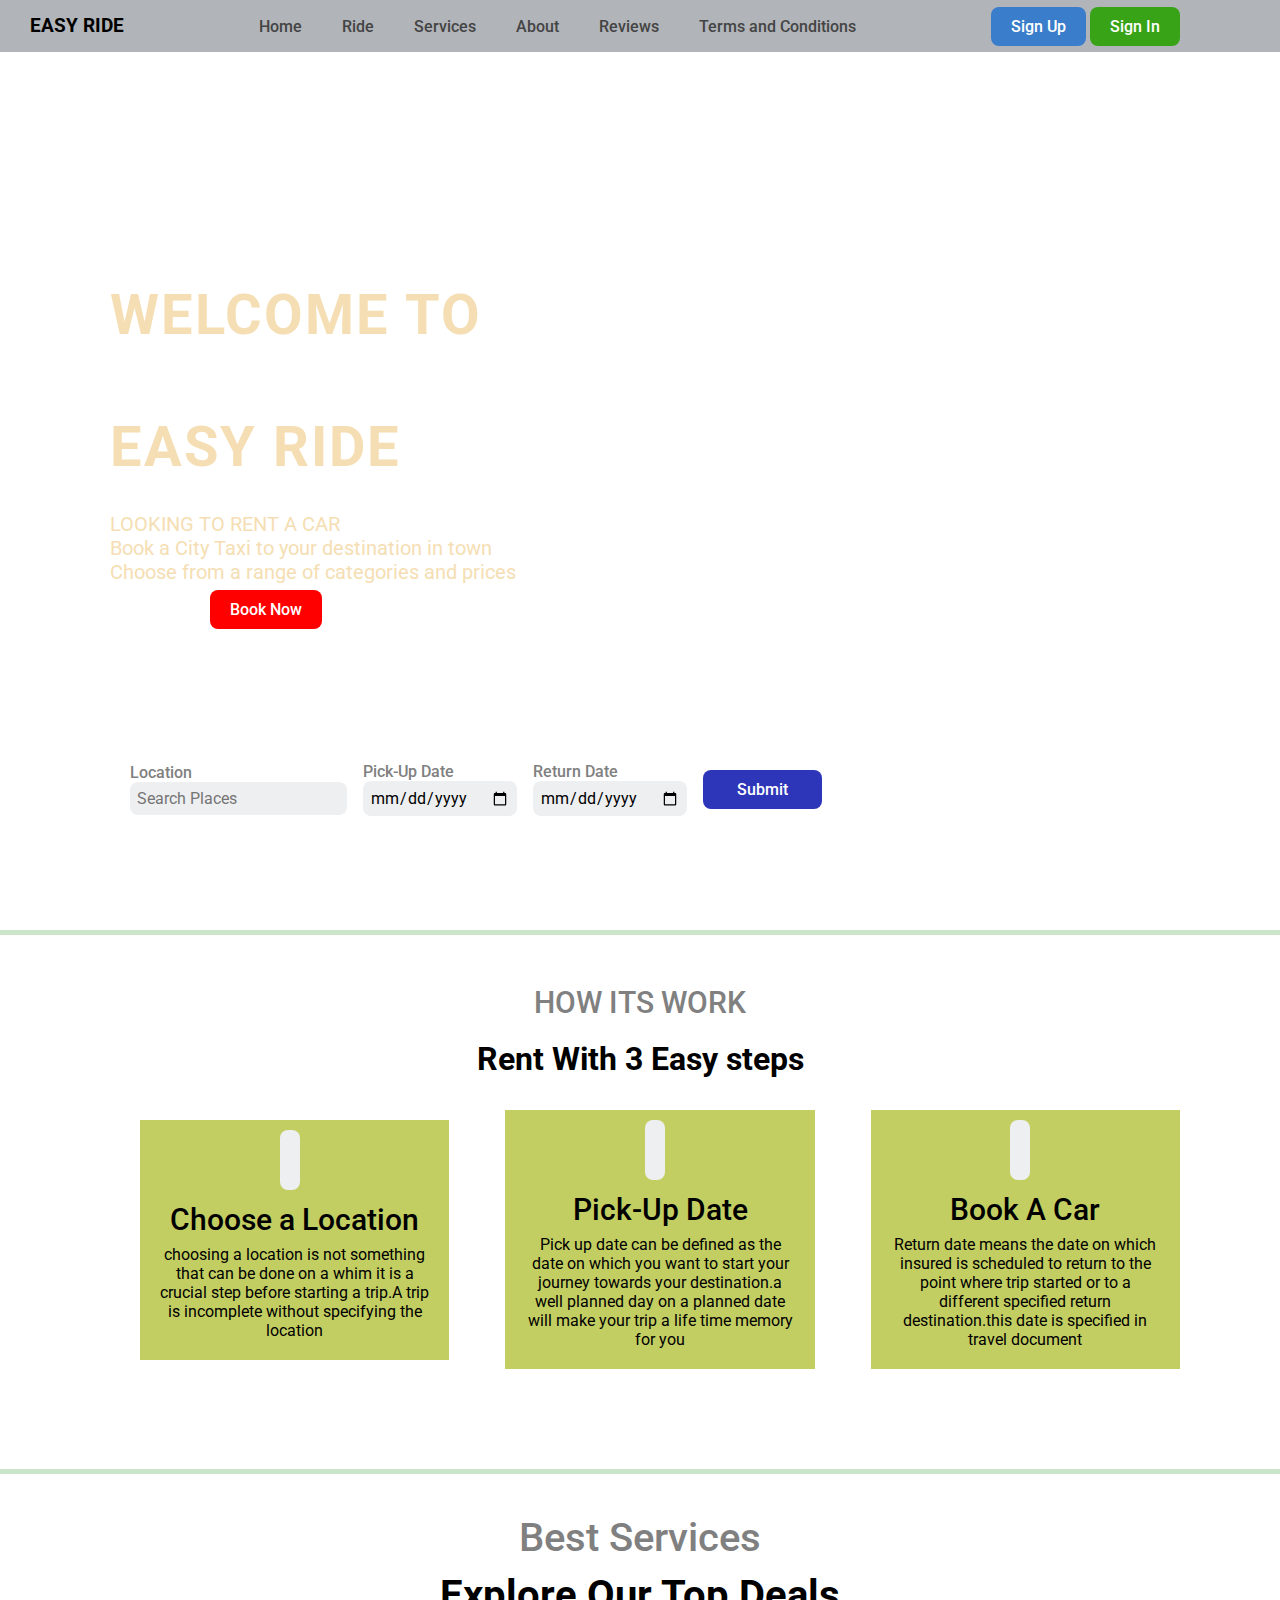
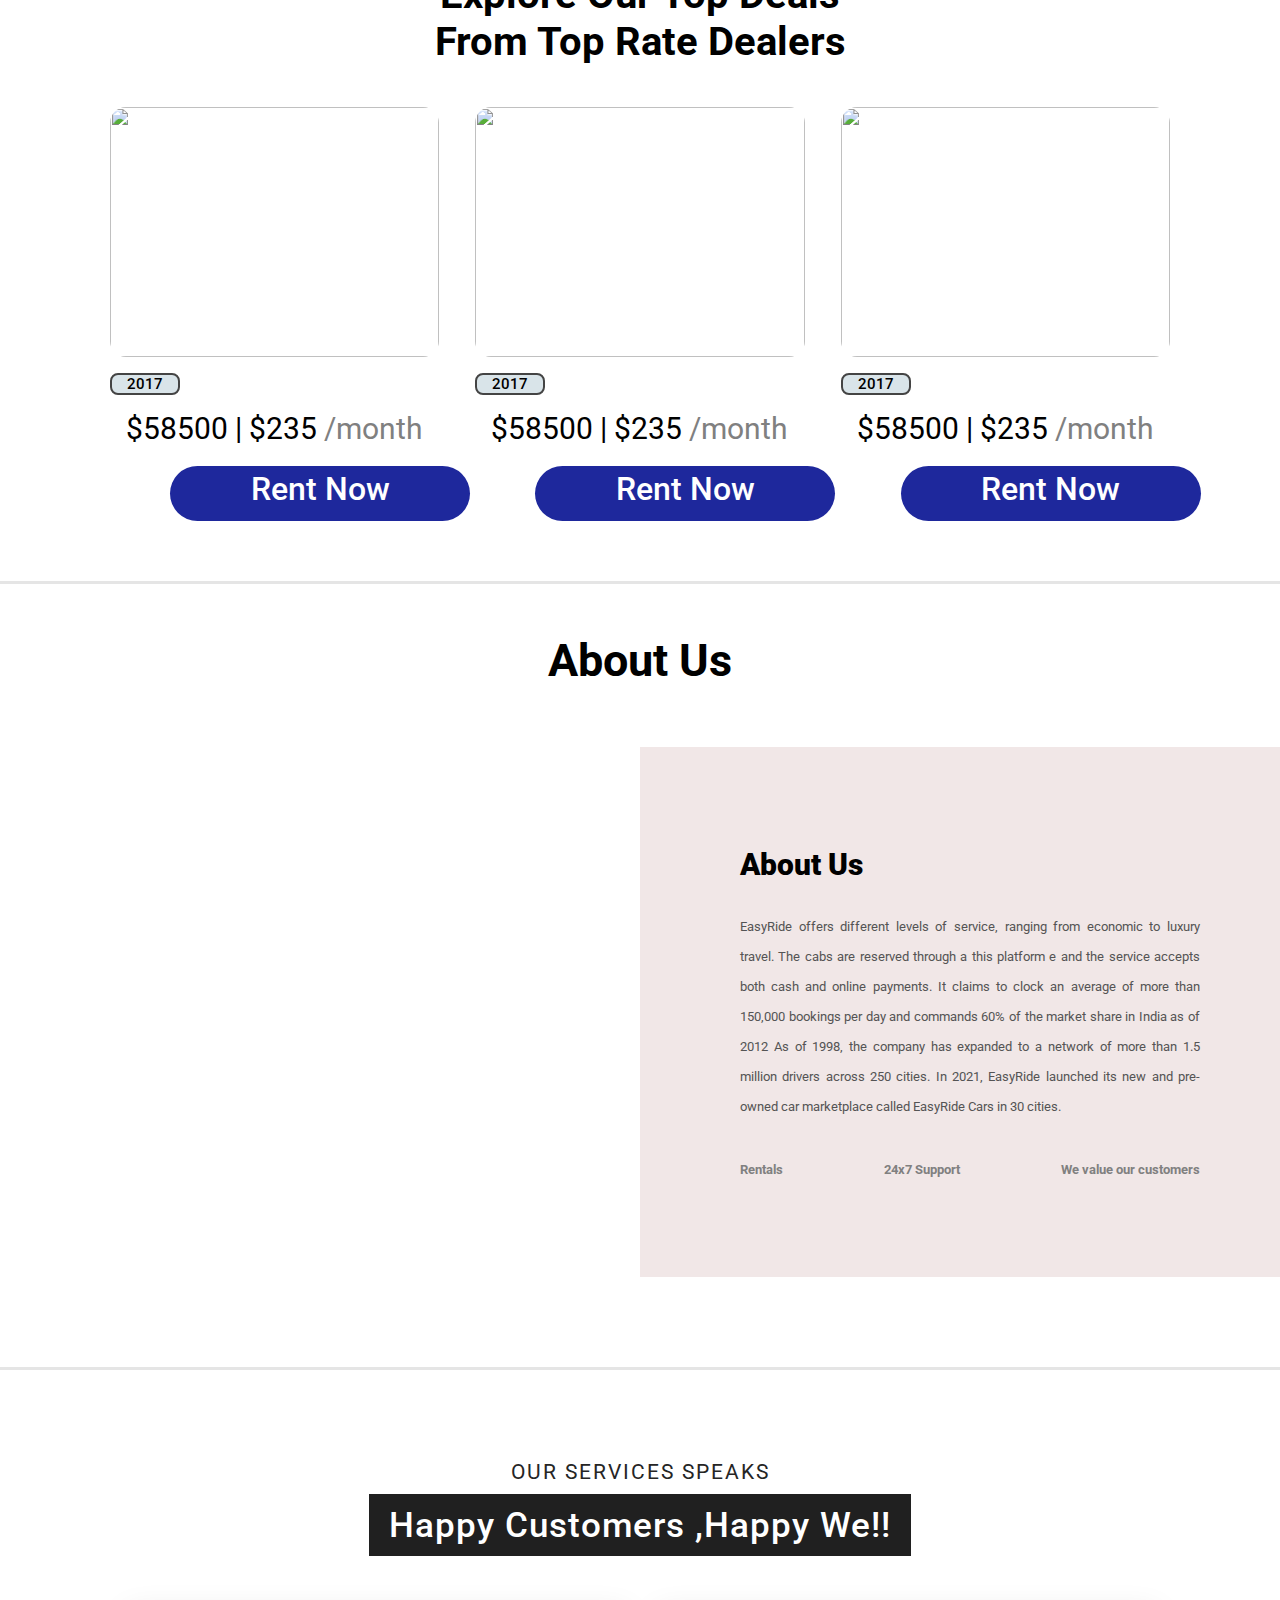
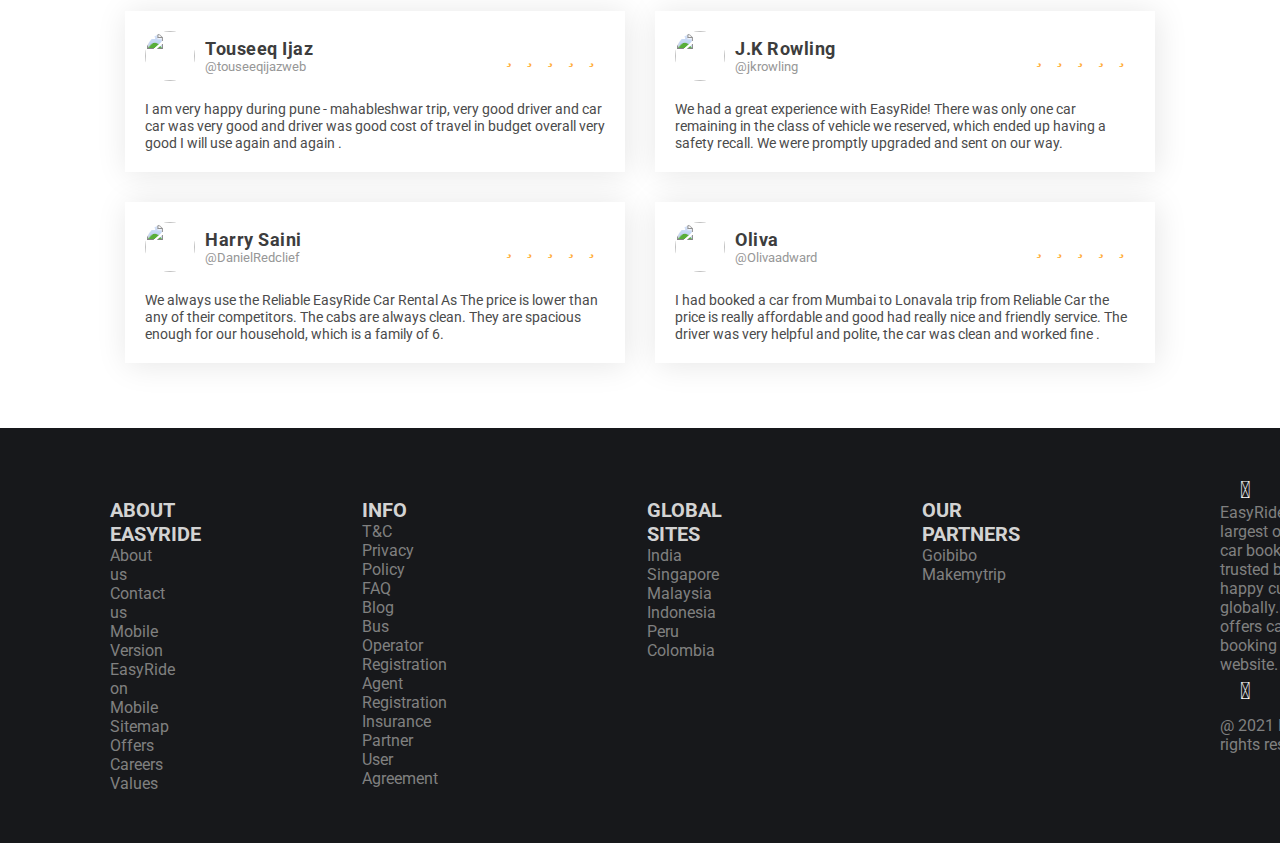
==== index.html @ eedd1da6 "add index page for website" ====
<!DOCTYPE html>
<html lang="en">

<head>
  <meta charset="UTF-8">
  <meta http-equiv="X-UA-Compatible" content="IE=edge">
  <meta name="viewport" content="width=device-width, initial-scale=1.0">
  <title>EasyRide</title>
  <script src="https://kit.fontawesome.com/8e517d223f.js" crossorigin="anonymous"></script>
  <link rel="stylesheet" href="./css/ride.css">
  <link rel="stylesheet" href="./css/servicde.css">
  <link rel="stylesheet" href="./css/review.css">

  <link rel="stylesheet" href="./css/about.css">
  <link rel="stylesheet" href="./css/mansifooter.css">

  <link rel="preconnect" href="https://fonts.gstatic.com" />
  <script src="https://kit.fontawesome.com/8e517d223f.js" crossorigin="anonymous"></script>
  <link
    href="https://fonts.googleapis.com/css2?family=Poppins:ital,wght@0,100;0,200;0,300;0,400;0,500;0,600;0,700;0,800;0,900;1,100;1,200;1,300;1,400;1,500;1,600;1,700;1,800;1,900&display=swap"
    rel="stylesheet" />

  <link rel="stylesheet" href="https://cdnjs.cloudflare.com/ajax/libs/font-awesome/4.7.0/css/font-awesome.css" />
  <link rel="stylesheet" href="https://cdn.jsdelivr.net/npm/boxicons@latest/css/boxicons.min.css">
  <style>
    @import url('https://fonts.googleapis.com/css2?family=Roboto:ital,wght@0,300;1,400&display=swap');


    * {
      margin: 0;
      padding: 0;
      box-sizing: border-box;
      font-family: 'Roboto', sans-serif;
      scroll-padding-top: 2rem;
      scroll-behavior: none;
      list-style: none;
      text-decoration: none;
    }

    .form-container form {
      display: flex;
      flex-wrap: wrap;
      align-items: center;
      gap: 1rem;
      position: absolute;
      bottom: 4rem;
      left: 100px;
      background: #fff;
      padding: 20px;
      border-radius: 0.5rem;

    }

    .input-box {
      flex: 1 1 7rem;
      display: flex;
      flex-direction: column;
    }

    .input-box span {
      font-weight: 500;
    }

    .input-box input {
      padding: 7px;
      outline: none;
      border: none;
      background: #eeeff1;
      border-radius: 0.5rem;
      font-size: 1rem;
    }

    .form-container form .btn {
      flex: 1 1 7rem;
      padding: 10px 34px;
      border: none;
      border-radius: 0.5rem;
      background: #2d36b8;
      color: #fff;
      font-size: 1rem;
      font-weight: 500;

    }

    .form-container form .btn:hover {
      background: orange;
    }

    :root {
      --main-cololr: #fe5b3d;
      --second-color: #ffac38;
      --text-color: #444;
      --gradient: linear-gradient(#fe5b3d, #ffac38);
    }

    .ride-container {
      display: grid;
      align-items: center;
      grid-template-columns: repeat(auto-fit, minmax(250px, auto));
      gap: 1 rem;
      margin-top: 2 rem;
    }

    html::-webkit-scrollbar {
      width: 0.5rem;
    }

    html::-webkit-scrollbar-track {
      background: transparent;
    }

    html::-webkit-scrollbar-thumb {
      background: var(--main-color);
      border-radius: 5rem;
    }

    section {
      padding: 50px 100px;
    }

    header {
      position: fixed;
      width: 100%;
      top: 0;
      right: 0;
      z-index: 1000;
      display: flex;
      align-items: center;
      justify-content: space-between;
      background: #b1b4b9;
      padding: 15px 100px;

    }

    .ride-container .box {
      text-align: center;
      padding: 20px;
      background-color: rgb(195, 206, 98);
    }

    .ride-container .box .fas {
      font-size: 34px;
      padding: 10px;
      background: #eeeff1;
      border-radius: 0.5rem;
      color: orange;
    }

    .ride-container .box .far {
      font-size: 34px;
      padding: 10px;
      background: #eeeff1;
      border-radius: 0.5rem;
      color: orange;
    }

    .ride-container .box h2 {
      font-size: 30px;
      font-weight: 500;
      margin: 1.4rem 0 0.5rem;
    }

    .ride-container .box .fas:hover,
    .ride-container .fas {
      background: orangered;
      color: #fff;
    }

    .ride-container .box .far:hover,
    .ride-container .far {
      background: orangered;
      color: #fff;
    }

    .heading {
      text-align: center;
    }

    .heading span {
      font-weight: 500;
      text-transform: uppercase;
    }

    .heading h1 {
      font-size: 2rem;

    }

    .home {
      width: 100%;
      min-height: 100vh;
      position: relative;
      background: url(./images/car10.jpg);
      background-repeat: no-repeat;
      background-position: center right;
      background-size: cover;
      display: grid;
      align-items: center;
      grid-template-columns: repeat(2, 1fr);
    }

    .text h1 {
      font-size: 3.5rem;
      letter-spacing: 2px;
    }

    .text span {
      color: var(--main-color);
    }

    .text p {
      margin: 00.5rem 0 1rem;
    }

    .app-stores {
      display: flex;
    }

    .app-stores img {
      width: 100px;
      margin-right: 1rem;
      cursor: pointer;
    }

    .logo img {
      height: 8vh;
      width: 40px;
    }

    .navbar {
      display: flex;
    }

    .navbar li {
      position: relative;
    }

    .navbar a {
      font-size: 1rem;
      padding: 10px 20px;
      color: var(--text-color);
      font-weight: 500;
    }

    .navbar a::after {
      content: '';
      width: 0;
      height: 3px;
      background: var(--gradient);
      position: absolute;
      bottom: -4px;
      left: 0;
      transition: 0.5s;
    }

    .header-btn .sign-up {
      background: #3a7dca;
      color: #FFF;
      border-radius: 0.5rem;
    }

    .header-btn .sign-up:hover {
      background: orange;
    }

    .navbar a:hover::after {
      width: 100%;
    }

    #menu-icon {
      font-size: 24px;
      cursor: pointer;
      z-index: 10001;
      display: none;
    }

    .header-btn a {
      padding: 10px 20px;
      color: var(--text-color);
      font-weight: 500;
    }

    .header-btn .sign-in {
      background: #39a318;
      color: #FFF;
      border-radius: 0.5rem;
    }

    .header-btn .sign-in:hover {
      background: orange;
    }
  </style>
</head>

<body>
  <!-- navbar made by Mansi Katiyar -->
  <header>
    <h3 style="margin-left: -70px;">EASY RIDE</h3>
    <div class="bx bx-menu" id="menu-icon"></div>
    <ul class="navbar">
      <li><a href="#home">Home</a></li>
      <li><a href="#ride">Ride</a></li>
      <li><a href="#services">Services</a></li>
      <li><a href="#about">About</a></li>
      <li><a href="#testimonials">Reviews</a></li>
      <li><a href="./pages/terms&Condition.html">Terms and Conditions</a></li>
    </ul>
    <div class="header-btn">
      <a href="./pages/login&signup.html" class="sign-up">Sign Up</a>
      <a href="./pages/login&signup.html" class="sign-in">Sign In</a>
    </div>
  </header>
  <section class="home" id="home"
    style="background-image: url(https://images.unsplash.com/photo-1492144534655-ae79c964c9d7?ixlib=rb-1.2.1&ixid=MnwxMjA3fDB8MHxzZWFyY2h8MTR8fGNhcnxlbnwwfHwwfHw%3D&auto=format&fit=crop&w=500&q=60); width: 1520px;margin-left: 10px;">
    <div class="text" style="color: wheat;">
      <h1><span>WELCOME TO <br><br> EASY RIDE</span></h1>
      <p style="font-size: 20px;"><br>LOOKING TO RENT A CAR <br>Book a City Taxi to your destination in town
        <br>Choose from a range of categories and prices
      </p>
      <div class="header-btn">
        <a href="./pages/login&signup.html" class="sign-up" style="background-color: red;margin-left: 100px;">Book Now</a>
      </div>
    </div>
    <div class="form-container">
      <form action="">
        <div class="input-box">
          <span>Location</span>
          <input type="search" name="" id="" placeholder="Search Places">
        </div>
        <div class="input-box">
          <span>Pick-Up Date</span>
          <input type="date" name="" id="">
        </div>
        <div class="input-box">
          <span>Return Date</span>
          <input type="date" name="" id="">
        </div>
        <input type="submit" name="" id="" class="btn">
      </form>
    </div>
  </section>
  <hr width="100%" size="7%" color="green" style="margin-top: 30px;" />
  <section class="ride" id="ride">
    <div class="heading">
      <span style="font-size: 30px;">How Its Work</span>
      <h1 style="margin-top: 20px;">Rent With 3 Easy steps</h1>
    </div>
    <div class="ride-container">
      <div class="box">
        <i class="fas fa-map-marker-alt"></i>
        <h2>Choose a Location</h2>
        <p> choosing a location is not something that can be done on a whim it is a crucial step before starting a
          trip.A trip is incomplete without specifying the<br> location</p>
      </div>
      <div class="box">
        <i class="fas fa-calendar-alt"></i>
        <h2>Pick-Up Date</h2>
        <p>Pick up date can be defined as the date on which you want to start your journey towards your destination.a
          well planned day on a planned date will make your trip a life time memory for you</p>
      </div>
      <div class="box">
        <i class="far fa-calendar-check"></i>
        <h2>Book A Car</h2>
        <p>Return date means the date on which insured is scheduled to return to the point where trip started or to a
          different specified return destination.this date is specified in travel document</p>
      </div>
    </div>
  </section>

  <hr width="100%" size="7%" color="green" />

  <!-- best services made my Goldi Maurya -->
  <section style="margin-top: -10px;">
    <div class="service" id="services" style=" text-align: center;font-size: 2rem;font-weight: 500;
    text-decoration: uppercase;font-size: 2rem;">
      <div>
        <span style="font-size: 40px;">
          Best Services
        </span>
        <h1 style="font-size: 40px; margin-top: 10px;">Explore Our Top Deals<br> From Top Rate Dealers</h1>
      </div>
      <div class="services-container">
        <div class="box">
          <div class="box-img">
            <img
              src="https://images.unsplash.com/photo-1541899481282-d53bffe3c35d?ixlib=rb-1.2.1&ixid=MnwxMjA3fDB8MHxzZWFyY2h8MjB8fGNhcnxlbnwwfHwwfHw%3D&auto=format&fit=crop&w=500&q=60"
              alt="">

          </div>
          <p>2017</p>
          <h3 style=" margin-bottom: 20px;">$58500 | $235 <span>/month</span></h3>
          <a href="./pages/pageUnderProgress.html" class="btn">Rent Now</a>
        </div>
        <div class="box">
          <div class="box-img">
            <img
              src="https://images.unsplash.com/photo-1511919884226-fd3cad34687c?ixlib=rb-1.2.1&ixid=MnwxMjA3fDB8MHxzZWFyY2h8OHx8Y2FyfGVufDB8fDB8fA%3D%3D&auto=format&fit=crop&w=500&q=60"
              alt="">

          </div>
          <p>2017</p>
          <h3 style=" margin-bottom: 20px;">$58500 | $235 <span>/month</span></h3>
          <a href="./pages/pageUnderProgress.html" class="btn">Rent Now</a>
        </div>
        <div class="box">
          <div class="box-img">
            <img
              src="https://images.unsplash.com/photo-1550355291-bbee04a92027?ixlib=rb-1.2.1&ixid=MnwxMjA3fDB8MHxzZWFyY2h8MTF8fGNhcnxlbnwwfHwwfHw%3D&auto=format&fit=crop&w=500&q=60"
              alt="">

          </div>
          <p>2017</p>
          <h3 style=" margin-bottom: 20px;">$58500 | $235 <span>/month</span></h3>
          <a href="./pages/pageUnderProgress.html" class="btn">Rent Now</a>
        </div>
      </div>
    </div>
  </section>

  <!-- about us made by Goldi Maurya -->
  <hr width="100%" size="5%" color="grey" />
  <section class="abtcnt" id="about">
    <h1 style="text-align: center;font-size: 45px;margin-bottom: 30px;">About Us</h1>
    <div class="abtsec">
      <div class="inner-container">
        <h1>About Us</h1>
        <p class="textabt">
          EasyRide offers different levels of service, ranging from economic to luxury travel. The cabs are reserved
          through a this platform e and the service accepts both cash and online payments. It
          claims to clock an average of more than 150,000 bookings per day and commands 60% of the market share in India
          as of 2012 As of 1998, the company has expanded to a network of more than 1.5 million drivers across 250
          cities.
          In 2021, EasyRide launched its new and pre-owned car marketplace called EasyRide Cars in 30 cities. 
          
        </p>
        <div class="skillsabt">
          <span>Rentals</span>
          <span>24x7 Support</span>
          <span>We value our customers</span>
        </div>
      </div>
    </div>
  </section>

  <hr width="100%" size="5%" color="grey" />
  <!-- testimonials made by Kumar Sanskar -->
  <section id="testimonials">
    <div class="testimonial-heading">
      <span>Our Services Speaks</span>
      <h1>Happy Customers ,Happy We!!</h1>
    </div>
    <div class="testimonial-box-container">
      <div class="testimonial-box">
        <div class="box-top">
          <div class="profile">
            <div class="profile-img">
              <img
                src="https://images.unsplash.com/photo-1539571696357-5a69c17a67c6?ixlib=rb-1.2.1&ixid=MnwxMjA3fDB8MHxzZWFyY2h8OHx8cGVvcGxlfGVufDB8fDB8fA%3D%3D&auto=format&fit=crop&w=500&q=60" />
            </div>
            <div class="name-user">
              <strong>Touseeq Ijaz</strong>
              <span>@touseeqijazweb</span>
            </div>
          </div>
          <div class="reviews">
            <i class="fas fa-star" style="color: #ffac38;"></i>
            <i class="fas fa-star" style="color: #ffac38;"></i>
            <i class="fas fa-star" style="color: #ffac38;"></i>
            <i class="fas fa-star" style="color: #ffac38;"></i>
            <i class="far fa-star" style="color: #ffac38;"></i>
          </div>
        </div>
        <div class="client-comment">
          <p>
            I am very happy during pune - mahableshwar trip, very good driver and car
            car was very good and driver was good cost of travel in budget overall very good I will use again and again
            .
          </p>
        </div>
      </div>
      <div class="testimonial-box">
        <div class="box-top">
          <div class="profile">
            <div class="profile-img">
              <img
                src="https://media.istockphoto.com/photos/learn-to-love-yourself-first-picture-id1291208214?b=1&k=20&m=1291208214&s=170667a&w=0&h=sAq9SonSuefj3d4WKy4KzJvUiLERXge9VgZO-oqKUOo=" />
            </div>
            <div class="name-user">
              <strong>J.K Rowling</strong>
              <span>@jkrowling</span>
            </div>
          </div>
          <div class="reviews">
            <i class="fas fa-star" style="color: #ffac38;"></i>
            <i class="fas fa-star" style="color: #ffac38;"></i>
            <i class="fas fa-star" style="color: #ffac38;"></i>
            <i class="fas fa-star" style="color: #ffac38;"></i>
            <i class="fas fa-star" style="color: #ffac38;"></i>
          </div>
        </div>
        <div class="client-comment">
          <p>
            We had a great experience with EasyRide! There was only one car remaining in the class of vehicle we
            reserved, which ended up having a safety recall. We were promptly upgraded and sent on our way.
          </p>
        </div>
      </div>
      <div class="testimonial-box">
        <div class="box-top">
          <div class="profile">
            <div class="profile-img">
              <img
                src="https://images.unsplash.com/photo-1507003211169-0a1dd7228f2d?ixlib=rb-1.2.1&ixid=MnwxMjA3fDB8MHxzZWFyY2h8MTB8fHBlb3BsZXxlbnwwfHwwfHw%3D&auto=format&fit=crop&w=500&q=60" />
            </div>
            <div class="name-user">
              <strong>Harry Saini</strong>
              <span>@DanielRedclief</span>
            </div>
          </div>
          <div class="reviews">
            <i class="fas fa-star" style="color: #ffac38;"></i>
            <i class="fas fa-star" style="color: #ffac38;"></i>
            <i class="fas fa-star" style="color: #ffac38;"></i>
            <i class="fas fa-star" style="color: #ffac38;"></i>
            <i class="far fa-star" style="color: #ffac38;"></i>
          </div>
        </div>
        <div class="client-comment">
          <p>
            We always use the Reliable EasyRide Car Rental As The price is lower than any of their competitors. The cabs
            are always clean. They are spacious enough for our household, which is a family of 6.
          </p>
        </div>
      </div>
      <div class="testimonial-box">
        <div class="box-top">
          <div class="profile">
            <div class="profile-img">
              <img
                src="https://images.unsplash.com/photo-1488426862026-3ee34a7d66df?ixlib=rb-1.2.1&ixid=MnwxMjA3fDB8MHxzZWFyY2h8MTl8fHBlb3BsZXxlbnwwfHwwfHw%3D&auto=format&fit=crop&w=500&q=60" />
            </div>
            <div class="name-user">
              <strong>Oliva</strong>
              <span>@Olivaadward</span>
            </div>
          </div>
          <div class="reviews">
            <i class="fas fa-star" style="color: #ffac38;"></i>
            <i class="fas fa-star"style="color: #ffac38;"></i>
            <i class="fas fa-star"style="color: #ffac38;"></i>
            <i class="fas fa-star"style="color: #ffac38;"></i>
            <i class="far fa-star"style="color: #ffac38;"></i>
          </div>
        </div>
        <div class="client-comment">
          <p>
            I had booked a car from Mumbai to Lonavala trip from Reliable Car the price is really affordable and good
            had really nice and friendly service. The driver was very helpful and polite, the car was clean and worked
            fine .
          </p>
        </div>
      </div>
    </div>
  </section>

  <!-- footer made by Mansi Katiyar -->

  <footer>
    <section class="sec-1">
      <section class="about">
        <h2>About EasyRide</h2>
        <ul>
          <li><a href="#about">About us</a></li>
          <li><a href="./pages/pageUnderProgress.html">Contact us</a></li>
          <li><a href="./pages/pageUnderProgress.html">Mobile Version</a></li>
          <li><a href="./pages/pageUnderProgress.html">EasyRide on Mobile</a></li>
          <li><a href="./pages/pageUnderProgress.html">Sitemap</a></li>
          <li><a href="./pages/pageUnderProgress.html">Offers</a></li>
          <li><a href="./pages/pageUnderProgress.html">Careers</a></li>
          <li><a href="./pages/pageUnderProgress.html">Values</a></li>
        </ul>
      </section>
      <section class="link1">
        <h2>Info</h2>
        <ul>
          <li><a href="./pages/terms&Condition.html">T&C</a></li>
          <li><a href="./pages/terms&Condition.html">Privacy Policy</a></li>
          <li><a href="./pages/terms&Condition.html">FAQ</a></li>
          <li><a href="./pages/pageUnderProgress.html">Blog</a></li>
          <li><a href="./pages/pageUnderProgress.html">Bus Operator Registration</a></li>
          <li><a href="./pages/pageUnderProgress.html">Agent Registration</a></li>
          <li><a href="./pages/pageUnderProgress.html">Insurance Partner</a></li>
          <li><a href="./pages/pageUnderProgress.html">User Agreement</a></li>

        </ul>
      </section>
      <section class="link2">
        <h2>Global Sites</h2>
        <ul>
          <li><a href="./pages/pageUnderProgress.html">India</a></li>
          <li><a href="./pages/pageUnderProgress.html">Singapore</a></li>
          <li><a href="./pages/pageUnderProgress.html">Malaysia</a></li>
          <li><a href="./pages/pageUnderProgress.html">Indonesia</a></li>
          <li><a href="./pages/pageUnderProgress.html">Peru</a></li>
          <li><a href="./pages/pageUnderProgress.html">Colombia</a></li>
        </ul>
      </section>
      <section class="link3">
        <h2>Our Partners</h2>
        <ul>
          <li><a href="./pages/pageUnderProgress.html">Goibibo</a></li>
          <li><a href="./pages/pageUnderProgress.html">Makemytrip</a></li>
        </ul>
      </section>
      <section class="link4">
        <ul>
          <li><i class="fas fa-car"></i></li>
        </ul>
        <p>
          <span>
            EasyRide is the world largest online<br>
            car booking service trusted by over 20000<br>
            happy customer globally.EasyRide offers car<br>
            booking through its website.
            <br>
            <ul style="display: inline-flex; margin-top: 5px; font-size: 20px;">
              <li><a href="https://facebook.com"><i class="fab fa-facebook"></i></a></li>
              <li><a href="https://twitter.com"><i class="fab fa-twitter"></i></a></li>
              <li><a href="https://google.com"><i class="fab fa-google"></i></a></li>
            </ul>
          </span>
        <p style="margin-top: 12px; margin-right: 2px; color: gray;">
          @ 2021 EasyRide All rights reserved
        </p>
        </p>
      </section>
    </section>
  </footer>

</body>

</html>
---- css/ride.css ----
.heading{
    text-align: center;
}
.heading span{
    font-weight: 500;
    text-decoration: uppercase;
}
.heading h1{
    font-size: 2rem;
}
.ride-container{
   
    display: grid;
    align-items: center;
    grid-template-columns: repeat(auto-fit,minmax(250px,auto));
    gap:1rem;
    margin-top: 2rem;
}
.ride-container .box{
    text-align: center;
    background-color: rgb(156, 166, 187);
    padding: 60px;
    margin-left: 40px;
    margin-left: 40px;
    margin-bottom: 50px;
}
.ride-container .box .bx{
    font-size: 34px;
    padding: 10px;
    background-color: rgb(238, 164, 68);
    border-radius: 0.5rem;
    color: var(--main-color);
}
.ride-container .box .bx{
    font-size: 34px;
    padding: 10px;
    background: white;
    border-radius: 0.5rem;
    color: var(--main-color);
}
.ride-container .box h2{
    font-size: 1.3rem;
    font-weight: 500;
    margin: 1.4rem 0 0.5rem;
}
.ride-container .box .bx:hover, .ride-container .bx .bxs-calendar{
    background:var(--gradient) ;
    color: rgb(146, 7, 7);
}
---- css/servicde.css ----
.services-container{
    display: grid;
    grid-template-columns: repeat(auto-fit,minmax(300px,auto));
    gap:1rem;
    margin-top: 2rem;;
}
.services-container .box{
    padding: 10px;
    border-radius: 1rem;
    box-shadow:1px px 41px rgba(0, 0,0, 0.1) ;
}
.services-container .box .box-img{
    width: 100%;
    height: 250px;
}
.services-container .box .box-img img{
    width: 100%;
    height: 100%;
    border-radius: 1rem;
    object-fit: cover;
    object-position: center;
}
.services-container .box p{
    padding: 0 10px;
    font-size: 15px;
    border: 2px solid var(--text-color);
    width: 70px;
    background-color: rgb(217, 228, 233);
    border-radius: 0.5rem;
    
    margin:1rem 0 1rem;
}
.services-container .box h3{
    font-weight: 400;
    font-size: 30px;

}
.services-container .box h2{
  
        font-weight: 600;
        color: var(--main-color);
        margin: 0.2rem 0 0.5rem;
    
}
.services-container .box h2 span{

    font-weight: 100;
   
    color: var(--text-color);
}
.services-container .box .btn{
    display: flex;
    justify-content: center;
    background: #1e289c;
    color: #fff;
    padding: 4px;
    width: 300px;
    height:55px;
    margin-left: 60px;
    text-align: center;
    border-radius: 30px;
}
.services-container .box .btn:hover{
    background: red;
}
.heading{
    text-align: center;
}
.heading span{
    font-weight: 400;
    text-decoration: uppercase;
}
---- css/review.css ----
*{
    margin: 0px;
    padding: 0px;
    font-family: poppins;
    box-sizing: border-box;
}
a{
    text-decoration: none;
}
#testimonials{
    display: flex;
    justify-content: center;
    align-items: center;
    flex-direction: column;
    width:100%;
}
.testimonial-heading{
    letter-spacing: 1px;
    margin: 30px 0px;
    padding: 10px 20px;
    display: flex;
    flex-direction: column;
    justify-content: center;
    align-items: center;
}
.testimonial-heading h1{
    font-size: 2.2rem;
    font-weight: 500;
    background-color: #202020;
    color: #ffffff;
    padding: 10px 20px;
}
.testimonial-heading span{
    font-size: 1.3rem;
    color: #252525;
    margin-bottom: 10px;
    letter-spacing: 2px;
    text-transform: uppercase;
}
.testimonial-box-container{
    display: flex;
    justify-content: center;
    align-items: center;
    flex-wrap: wrap;
    width:100%;
}
.testimonial-box{
    width:500px;
    box-shadow: 2px 2px 30px rgba(0,0,0,0.1);
    background-color: #ffffff;
    padding: 20px;
    margin: 15px;
    cursor: pointer;
}
.profile-img{
    width:50px;
    height: 50px;
    border-radius: 50%;
    overflow: hidden;
    margin-right: 10px;
}
.profile-img img{
    width: 100%;
    height: 100%;
    object-fit: cover;
    object-position: center;
}
.profile{
    display: flex;
    align-items: center;
}
.name-user{
    display: flex;
    flex-direction: column;
}
.name-user strong{
    color: #3d3d3d;
    font-size: 1.1rem;
    letter-spacing: 0.5px;
}
.name-user span{
    color: #979797;
    font-size: 0.8rem;
}
.reviews{
    color: #f9d71c;
}
.box-top{
    display: flex;
    justify-content: space-between;
    align-items: center;
    margin-bottom: 20px;
}
.client-comment p{
    font-size: 0.9rem;
    color: #4b4b4b;
}
.testimonial-box:hover{
    transform: translateY(-10px);
    transition: all ease 0.3s;
}
 
@media(max-width:1060px){
    .testimonial-box{
        width:45%;
        padding: 10px;
    }
}
@media(max-width:790px){
    .testimonial-box{
        width:100%;
    }
    .testimonial-heading h1{
        font-size: 1.4rem;
    }
}
@media(max-width:340px){
    .box-top{
        flex-wrap: wrap;
        margin-bottom: 10px;
    }
    .reviews{
        margin-top: 10px;
    }
}
::selection{
    color: #ffffff;
    background-color: #252525;
}
---- css/about.css ----
.abtsec{
    background: url(https://images.unsplash.com/photo-1550355291-bbee04a92027?ixlib=rb-1.2.1&ixid=MnwxMjA3fDB8MHxzZWFyY2h8MTF8fGNhcnxlbnwwfHwwfHw%3D&auto=format&fit=crop&w=500&q=60) no-repeat left;
    background-size: 60%;
    height: 600px;
    width: 1200px;
    background-color: white;
    overflow: hidden;
    padding: 100px 0;
}

.inner-container{
    margin-top: -70px;
    width: 55%;
    float: right;
    background-color: #f1e7e7;
    padding: 100px;
}

.inner-container h1{
    margin-bottom: 30px;
    font-size: 30px;
    font-weight: 900;
}

.textabt{
    font-size: 13px;
    color: #545454;
    line-height: 30px;
    text-align: justify;
    margin-bottom: 40px;
}

.skillsabt{
    display: flex;
    justify-content: space-between;
    font-weight: 700;
    font-size: 13px;
}

@media screen and (max-width:1200px){
    .inner-container{
        padding: 80px;
    }
}

@media screen and (max-width:1000px){
    .abtsec{
        background-size: 100%;
        padding: 100px 40px;
    }
    .inner-container{
        width: 100%;
    }
}

@media screen and (max-width:600px){
    .abtsec{
        padding: 0;
    }
    .inner-container{
        padding: 60px;
    }
}
---- css/mansifooter.css ----
*{
    margin:0;
    padding:0;
    box-sizing: border-box;
    font-family: Arial, Helvetica, sans-serif;
}
.main-content{
    width:100%;
    height:80px;
    display:flex;
    justify-content:center;
    align-items:center;
    font-size:40px;
    color:rgb(201, 191, 191);
}
footer{
    width:100%;
    background-color: #17181b;
}
.sec-1{
    display:flex;
    flex-direction:row;
    justify-content: space-around;
    padding: 0px 10px;
}
.about{
    width:20%;
}
.sec-1 h2{
    font-size:20px;
    color:lightgray;
    text-transform: uppercase;
    margin-top:20px;
}
.about p{
    text-align:justify;
    color:grey;
}
.sec-1 ul{
    list-style:none;
}

a{
    text-decoration: none;
    color:gray;
}
a:hover{
    color:orange;
}
span{
    color:grey;
}
i{
    color:grey;
    font-size:20px;
    margin-right: 10px;
}
.sec-2{
    display:flex;
    justify-content:center;
    padding:20px;
    align-items: center;
}
.sec-2 p{
    color:gray;
    font-size: 24px;
    padding:0px;
}
.sec-2 a{
    display:inline-block;
    padding:10px 15px;
    color:white;
    background-color: red;
    margin-left: 10px;
    border-radius: 20px;
    font-size: 22px;
}
.sec-2 a:hover{
    background-color: orange;
}

.link4 ul li i{
    padding: 10px;
    color:white;
    font-size:24px;
    line-height:25px;
    margin-left: 10px;
}
.link4 ul li:nth-child(1):hover{
    background-color: #3b5999;
}
.link4 ul li:nth-child(2):hover{
    background-color: #55acee;
}
.link4 ul li:nth-child(3):hover{
    background-color: #dd4b39;
}

.sec-4 {
    display:flex;
    justify-content: center;
    background-color: black;
    padding:30px;
}
.sec-4 p{
    color:grey;
    position:relative;
}
.link4 ul li a:hover{
    color:orange;
}
.sec-4 p::after{
    content:'';
    display:block;
    width:0;
    height:2px;
    position:absolute;
    right:0;
    bottom:-10px;
    background-color: yellow;
    transition:all 0.3s;
}
.sec-4:hover::after{
    width:100%;
}
hr{
    opacity:0.2;
}
@media (max-width:767px){
    .main-content{
    width:100%;
    height:100px;
    display:flex;
    justify-content:center;
    align-items:center;
    font-size:40px;
    color:grey;
}
footer{
    width:100%;
    background-color: #26272b;
}
.sec-1{
    display:flex;
    flex-direction:row;
    flex-wrap:wrap;
    justify-content: space-around;
    padding: 30px 10px;
}
.about{
    width:100%;
    margin-bottom: 0px;
}
.sec-1 h2{
    font-size:20px;
    color:lightgray;
    text-transform: uppercase;
    margin-top:20px;
}
.about p{
    text-align:justify;
    color:grey;
}
.sec-1 ul{
    list-style:none;
}

a{
    text-decoration: none;
    color:gray;
}
a:hover{
    color:orange;
}
span{
    color:grey;
    
}
i{
    color:grey;
    font-size:20px;
    
}

.sec-2{
    display:flex;
    justify-content:center;
    padding:20px;
    align-items: center;
}
.sec-2 p{
    color:gray;
    font-size: 24px;
    padding:0px;
}
.sec-2 a{
    display:inline-block;
    padding:10px 15px;
    color:white;
    background-color: red;
    margin:30px 10px 10px 10px;
    border-radius: 20px;
    font-size: 22px;
}
.sec-2 a:hover{
    background-color: orange;
}

.link4 ul li:nth-child(1):hover{
    background-color: #3b5999;
}
.link4 ul li:nth-child(2):hover{
    background-color: #55acee;
}
.link4 ul li:nth-child(3):hover{
    background-color: #dd4b39;
}


}
@media (max-width:499px){
    .main-content{
    width:100%;
    height:100px;
    display:flex;
    justify-content:center;
    align-items:center;
    font-size:40px;
    color:grey;
}
footer{
    width:100%;
    background-color: #26272b;
}
.sec-1{
    display:flex;
    flex-direction:column;
    justify-content: space-around;
    padding: 30px 10px;
}
.about{
    width:100%;
}
.sec-1 h2{
    font-size:20px;
    color:lightgray;
    text-transform: uppercase;
    margin-top:20px;
}
.about p{
    text-align:justify;
    color:grey;
}
.sec-1 ul{
    list-style:none;
}

a{
    text-decoration: none;
    color:gray;
}
a:hover{
    color:orange;
}
span{
    color:grey;
}
i{
    color:grey;
    font-size:20px;
    margin-right: 10px;
}
.sec-2{
    display:flex;
    justify-content:center;
    padding:20px;
    align-items: center;
}
.sec-2 p{
    color:gray;
    font-size: 24px;
    padding:0px;
}
.sec-2 a{
    display:inline-block;
    padding:10px 15px;
    color:white;
    background-color: red;
    margin-left: 10px;
    border-radius: 20px;
    font-size: 22px;
}
.sec-2 a:hover{
    background-color: orange;
}
.sec-3{
    display:flex;
    justify-content: center;
    padding:20px;
}
.sec-3 ul{
    list-style: none;
    margin:20px;
}
.sec-3 ul li{
    display:inline-block;
    width:60px;
    height:40px;
    padding:10px;
    background-color: #424242;
    border-radius: 50%;
    margin-right: 10px;
}
.sec-3 ul li i{
    color:white;
    font-size:24px;
    line-height:20px;
    text-align: center;
}
.sec-3 ul li:nth-child(1):hover{
    background-color: #3b5999;
}
.sec-3 ul li:nth-child(2):hover{
    background-color: #55acee;
}
.sec-3 ul li:nth-child(3):hover{
    background-color: #dd4b39;
}
.sec-4 {
    display:flex;
    justify-content: center;
    background-color: black;
    padding:30px;
}
.sec-4 p{
    color:grey;
    position:relative;
}
.sec-4 p::after{
    content:'';
    display:block;
    width:0;
    height:2px;
    position:absolute;
    right:0;
    bottom:-10px;
    background-color: yellow;
    transition:all 0.3s;
}
.sec-4:hover::after{
    width:100%;
}
hr{
    opacity:0.2;
}
}
.link4 .fas {
    size: 40px;
}
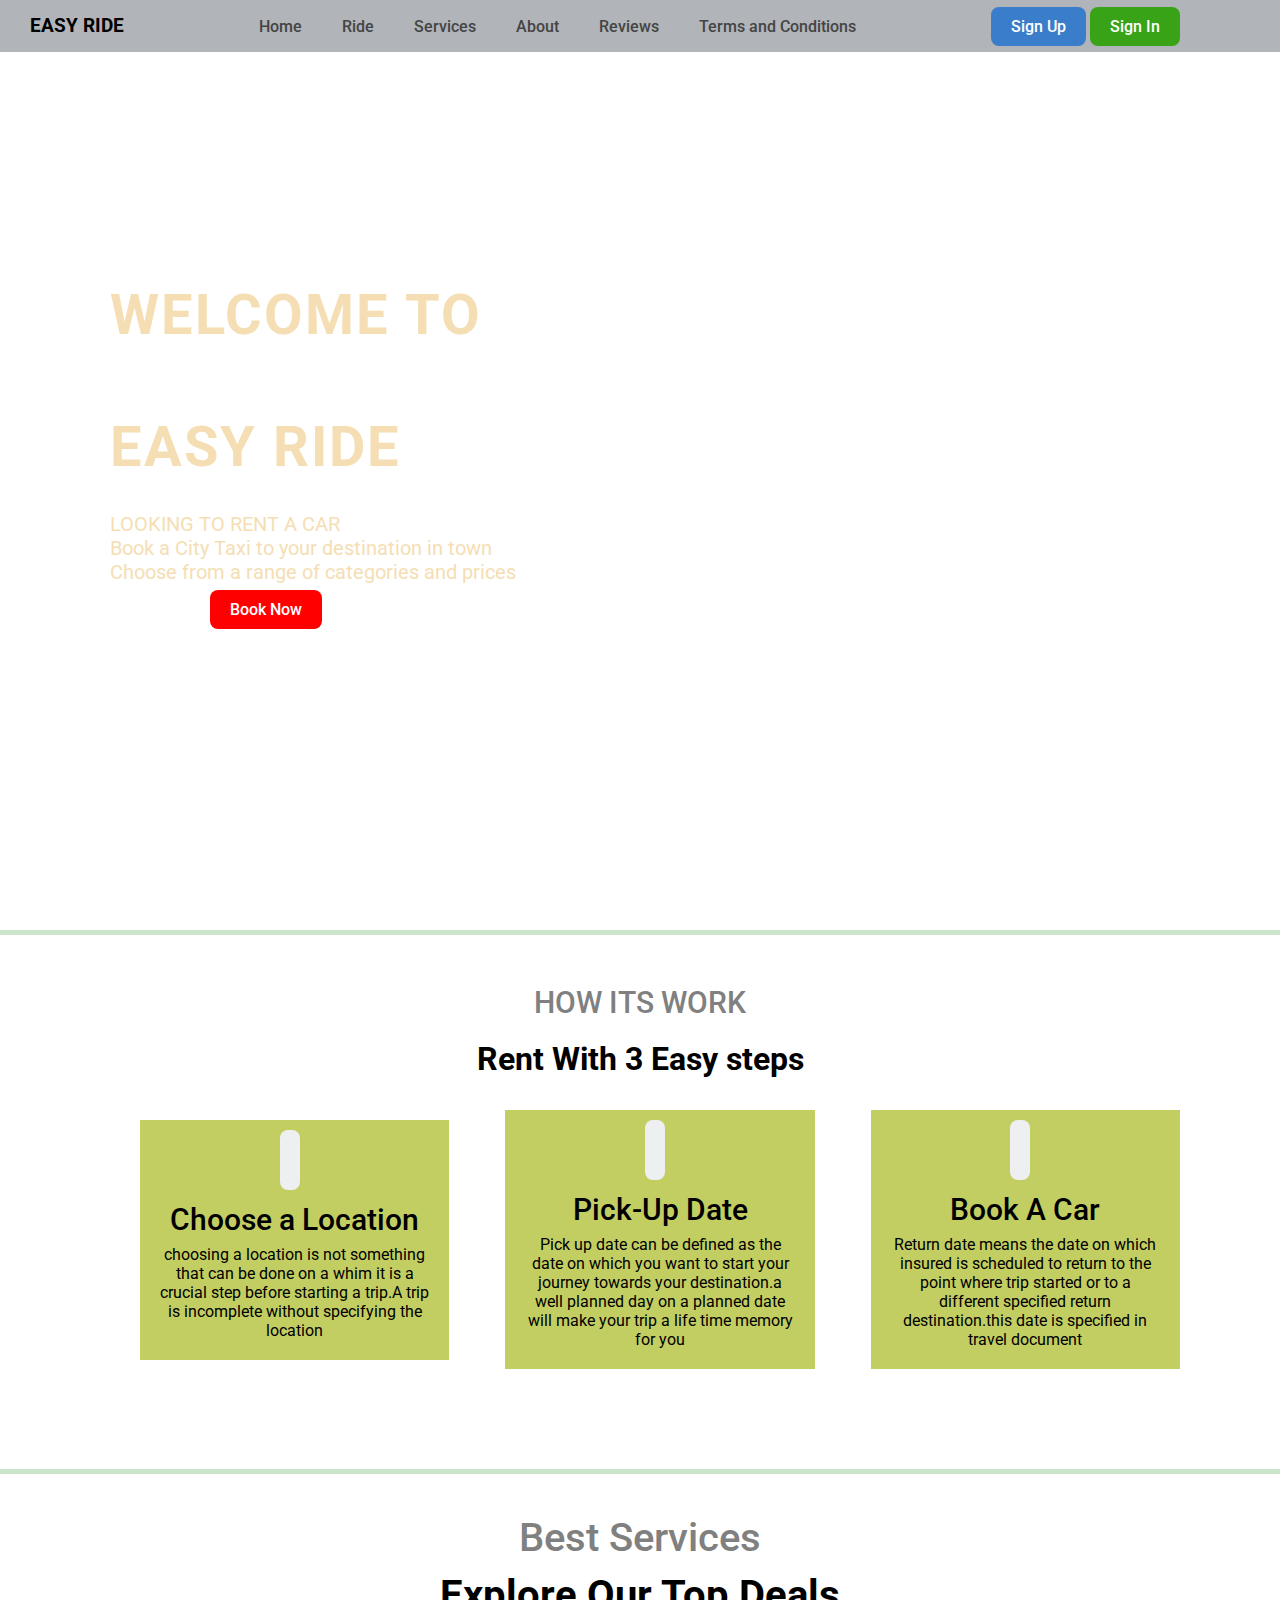
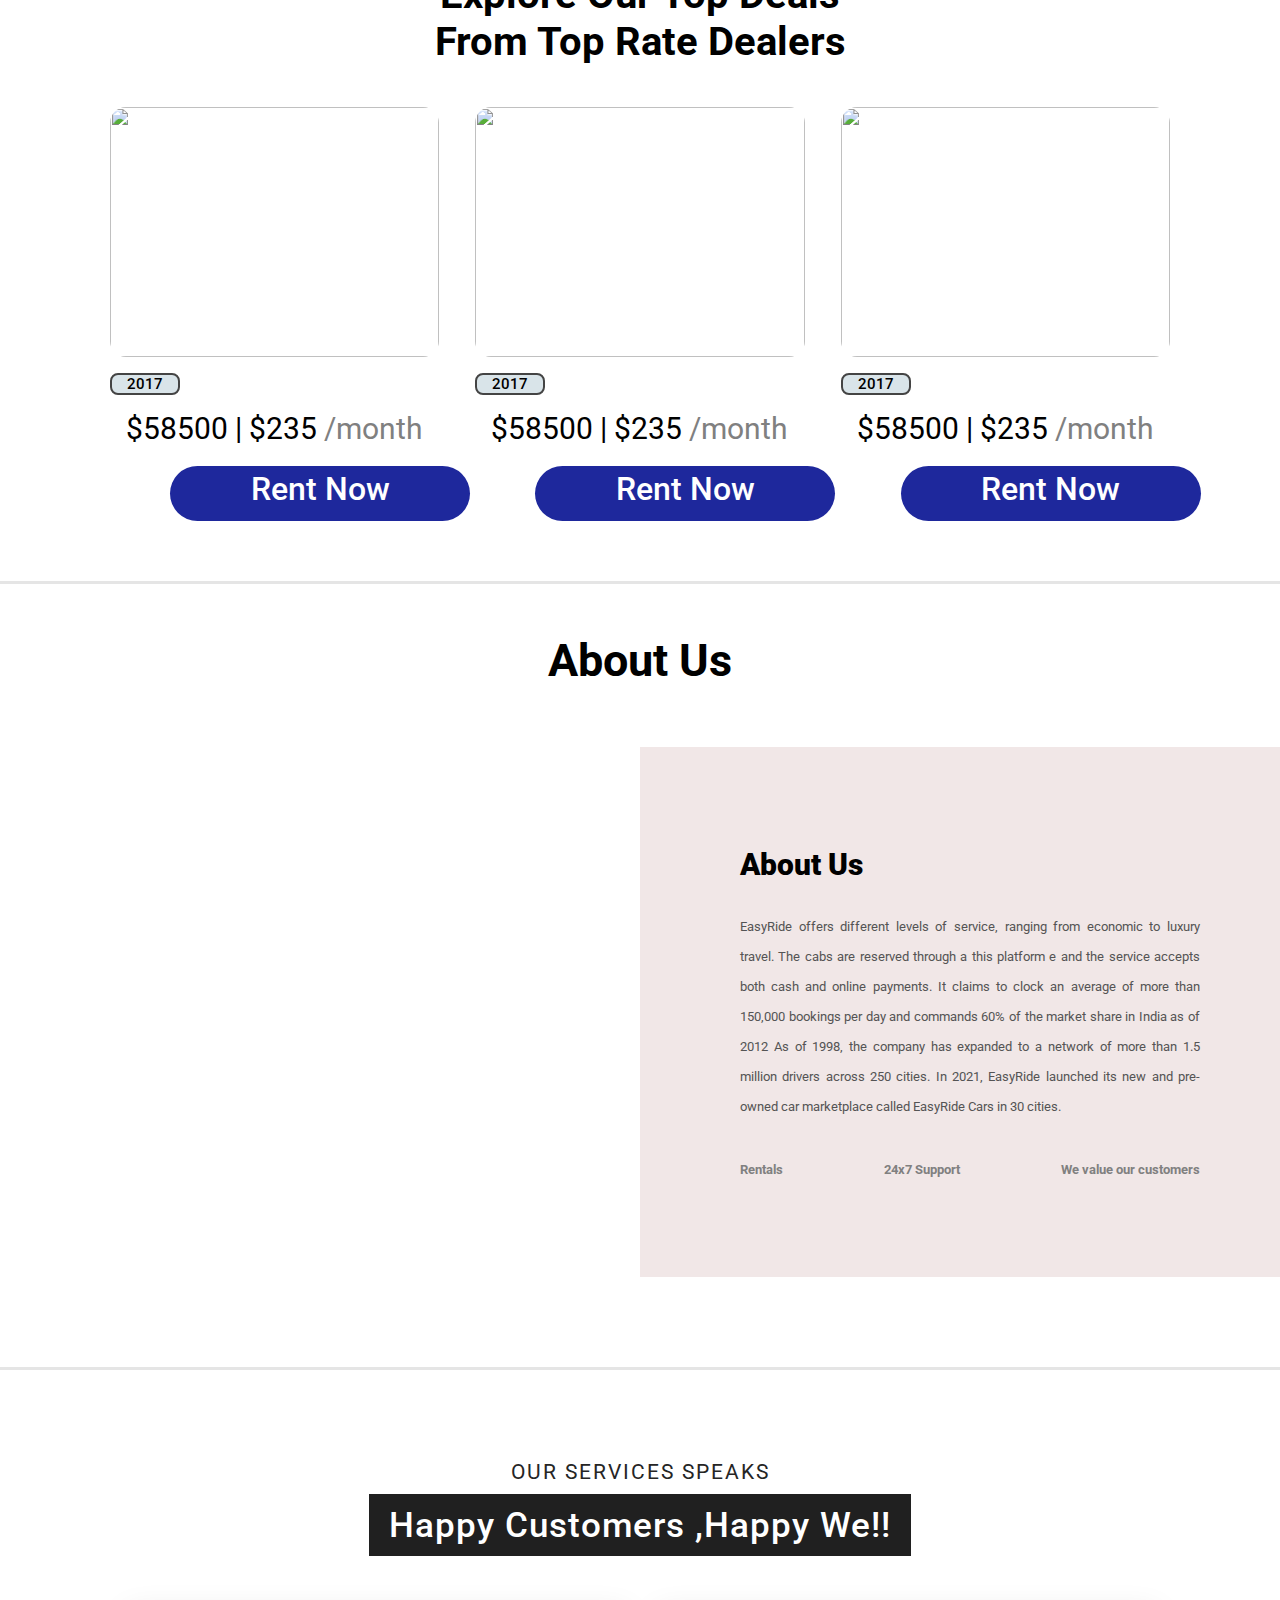
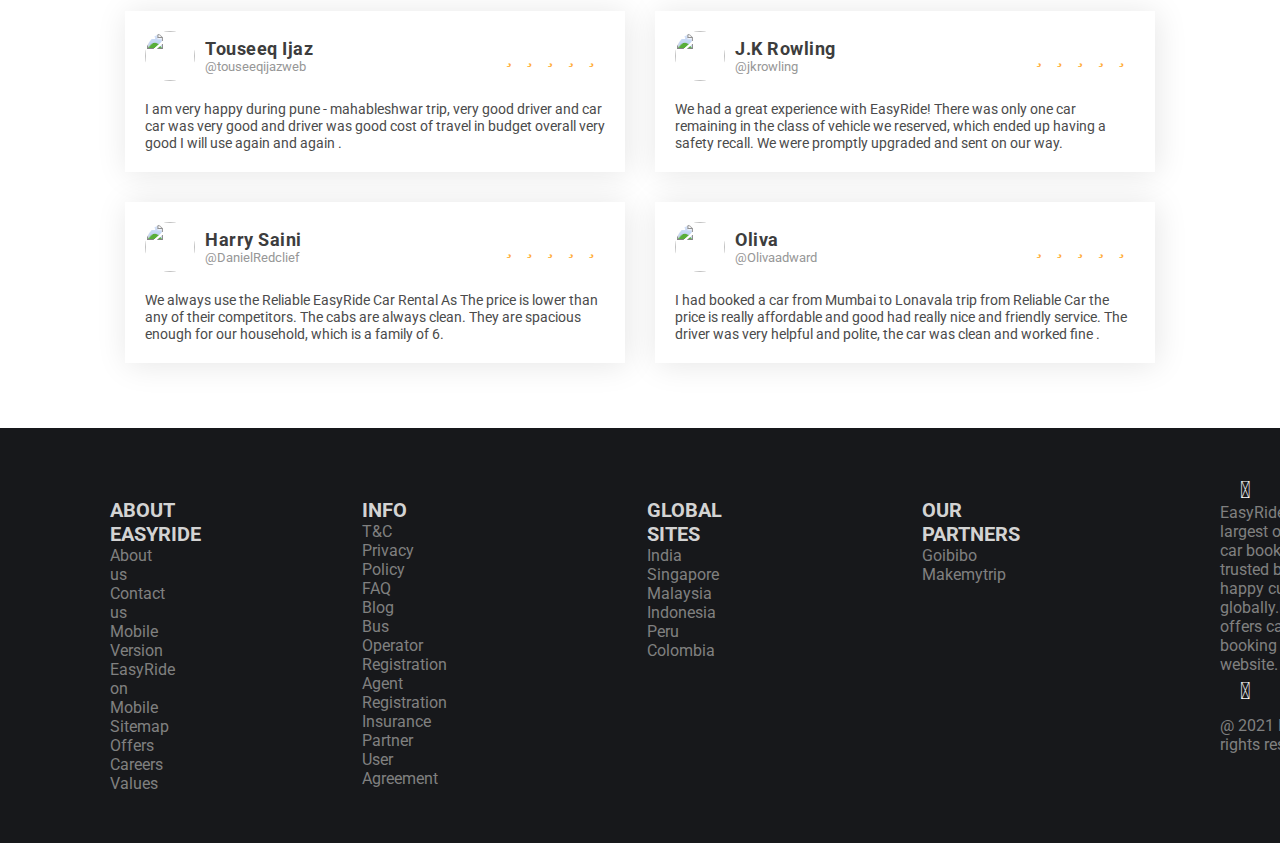
==== commit d4827958: "remove a section" ====
--- a/index.html
+++ b/index.html
@@ -321,23 +321,23 @@
         <a href="./pages/login&signup.html" class="sign-up" style="background-color: red;margin-left: 100px;">Book Now</a>
       </div>
     </div>
-    <div class="form-container">
-      <form action="">
-        <div class="input-box">
-          <span>Location</span>
-          <input type="search" name="" id="" placeholder="Search Places">
-        </div>
-        <div class="input-box">
-          <span>Pick-Up Date</span>
-          <input type="date" name="" id="">
-        </div>
-        <div class="input-box">
-          <span>Return Date</span>
-          <input type="date" name="" id="">
-        </div>
-        <input type="submit" name="" id="" class="btn">
-      </form>
-    </div>
+<!--    <div class="form-container">-->
+<!--      <form action="">-->
+<!--        <div class="input-box">-->
+<!--          <span>Location</span>-->
+<!--          <input type="search" name="" id="" placeholder="Search Places">-->
+<!--        </div>-->
+<!--        <div class="input-box">-->
+<!--          <span>Pick-Up Date</span>-->
+<!--          <input type="date" name="" id="">-->
+<!--        </div>-->
+<!--        <div class="input-box">-->
+<!--          <span>Return Date</span>-->
+<!--          <input type="date" name="" id="">-->
+<!--        </div>-->
+<!--        <input type="submit" name="" id="" class="btn">-->
+<!--      </form>-->
+<!--    </div>-->
   </section>
   <hr width="100%" size="7%" color="green" style="margin-top: 30px;" />
   <section class="ride" id="ride">
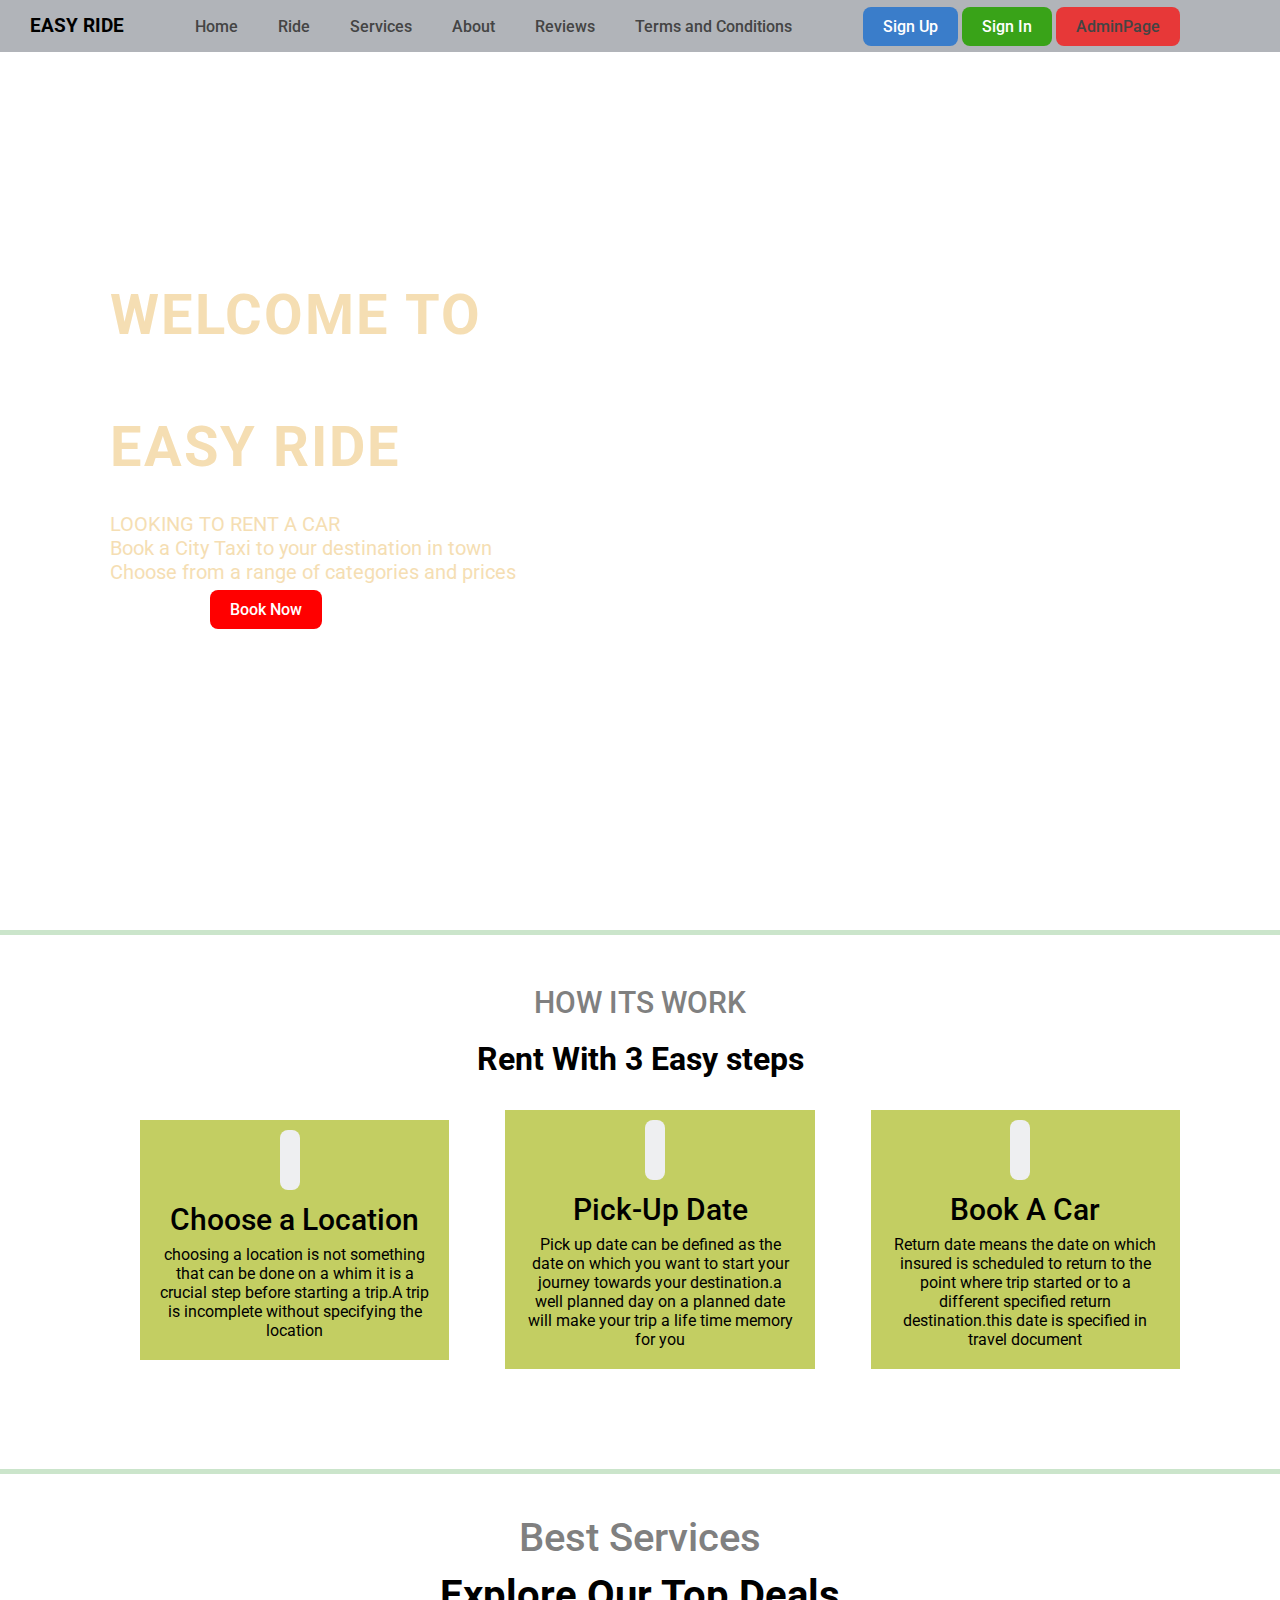
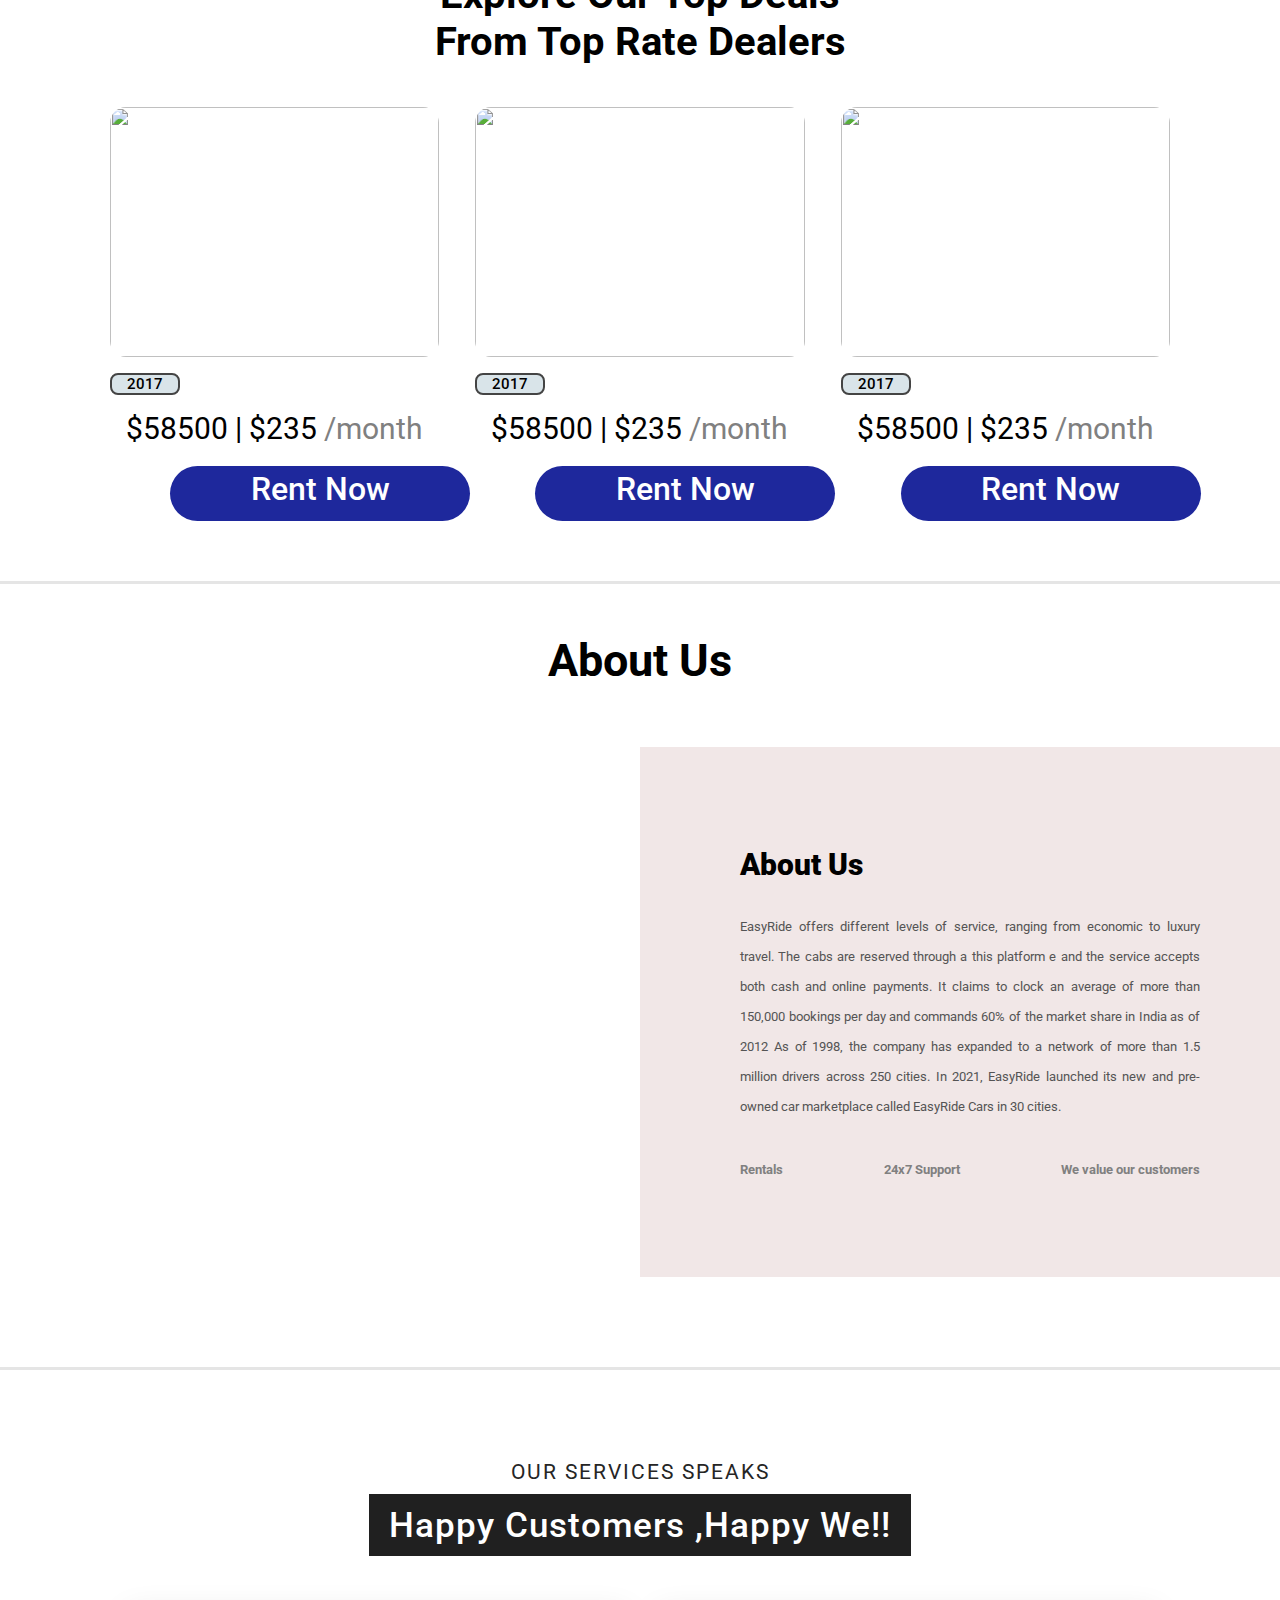
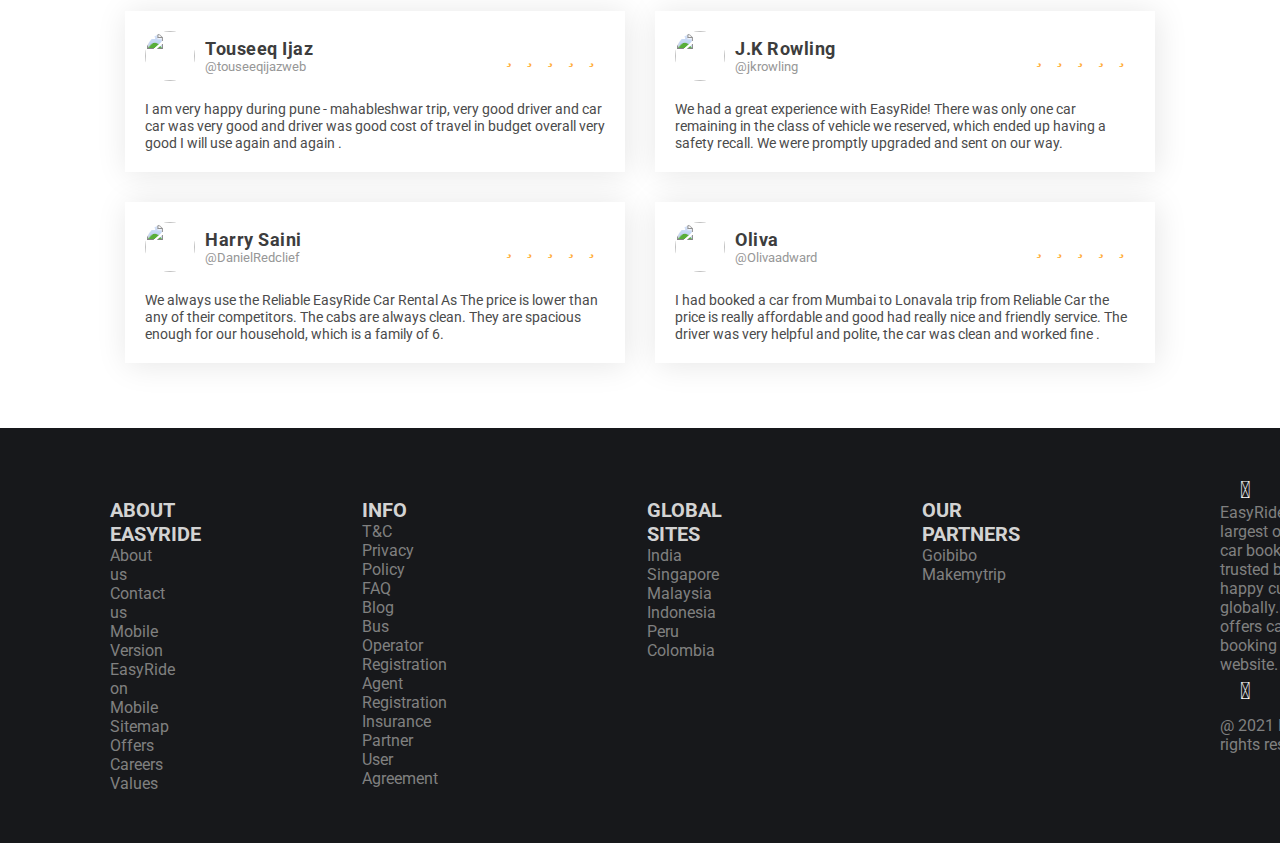
==== commit 0194fa9e: "ownerpage database added" ====
--- a/index.html
+++ b/index.html
@@ -308,10 +308,11 @@
     <div class="header-btn">
       <a href="./pages/login&signup.html" class="sign-up">Sign Up</a>
       <a href="./pages/login&signup.html" class="sign-in">Sign In</a>
+      <a href="./pages/ownerpage.html" class="AdminPage" style=" background: #e73838;border-radius: 0.5rem;margin-left: -0px;">AdminPage</a>
     </div>
   </header>
   <section class="home" id="home"
-    style="background-image: url(https://images.unsplash.com/photo-1492144534655-ae79c964c9d7?ixlib=rb-1.2.1&ixid=MnwxMjA3fDB8MHxzZWFyY2h8MTR8fGNhcnxlbnwwfHwwfHw%3D&auto=format&fit=crop&w=500&q=60); width: 1520px;margin-left: 10px;">
+           style="background-image: url(https://images.unsplash.com/photo-1492144534655-ae79c964c9d7?ixlib=rb-1.2.1&ixid=MnwxMjA3fDB8MHxzZWFyY2h8MTR8fGNhcnxlbnwwfHwwfHw%3D&auto=format&fit=crop&w=500&q=60); width: 1520px;margin-left: 10px;">
     <div class="text" style="color: wheat;">
       <h1><span>WELCOME TO <br><br> EASY RIDE</span></h1>
       <p style="font-size: 20px;"><br>LOOKING TO RENT A CAR <br>Book a City Taxi to your destination in town
